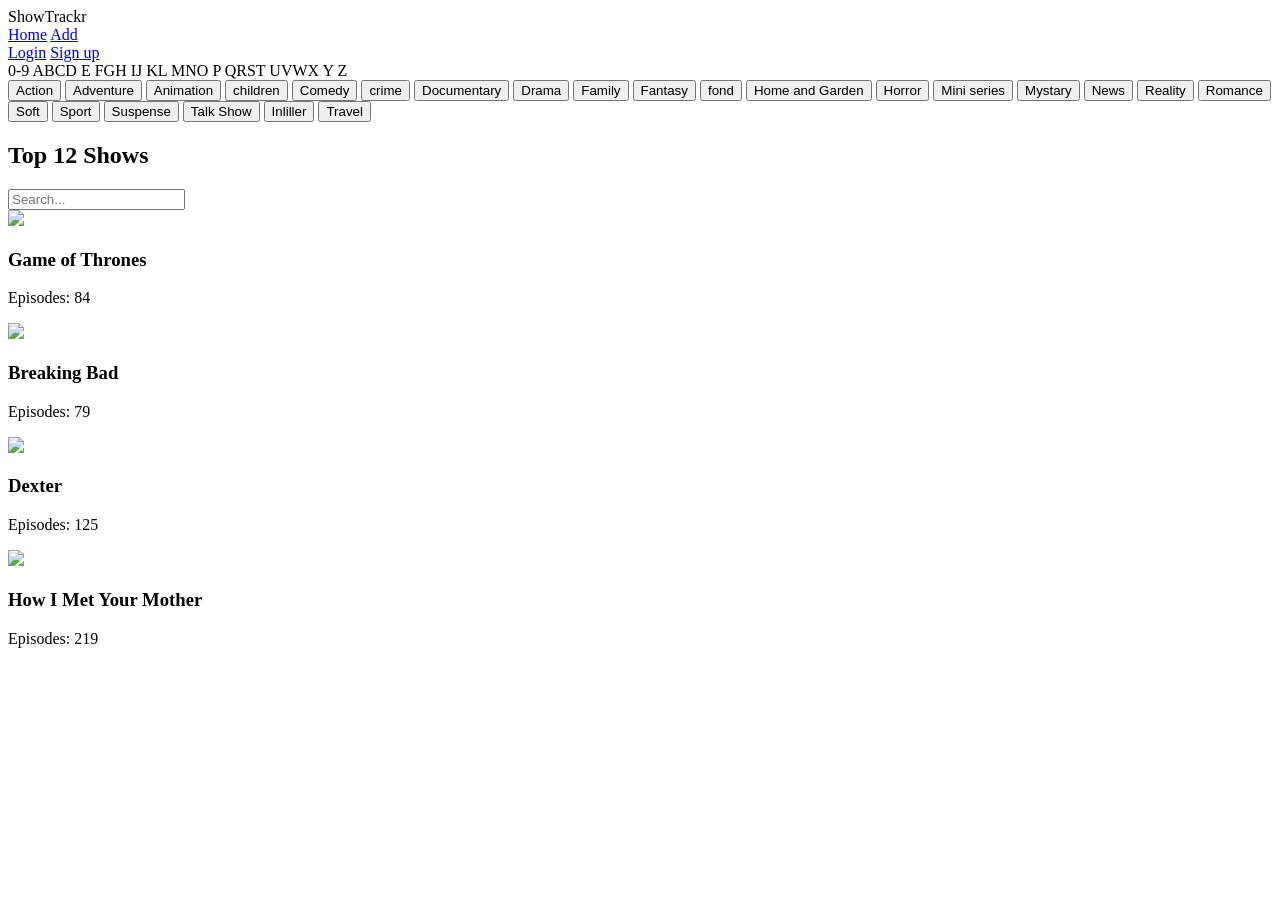
==== index.html @ 9d9564f8 "index page design" ====
<!doctype html>
<html lang="en">
  <head>
    <meta charset="UTF-8" />
    <title>ShowTrackr</title>
    <link rel="stylesheet" href="CSS/style.css">
  </head>
  <body>
    <header class="navbar">
      <!-- LEFT SIDE -->
      <div class="left">
        <div class="logo">ShowTrackr</div>

        <nav>
          <a href="index.html">Home</a>
          <a href="add.html">Add</a>
        </nav>
      </div>

      <!-- RIGHT SIDE -->
      <div class="auth">
        <a href="login.html">Login</a>
        <a href="singup.html">Sign up</a>
      </div>
    </header>

    <section class="alphabet">
      <span>0-9</span>
      <span>A</span><span>B</span><span>C</span><span>D</span> <span>E</span>
      <span>F</span><span>G</span><span>H</span> <span>I</span><span>J</span>
      <span>K</span><span>L</span> <span>M</span><span>N</span><span>O</span>
      <span>P</span> <span>Q</span><span>R</span><span>S</span><span>T</span>
      <span>U</span><span>V</span><span>W</span><span>X</span> <span>Y</span>
      <span>Z</span>
    </section>

    <section class="categories">
      <button>Action</button>
      <button>Adventure</button>
      <button>Animation</button>
      <button>children</button>
      <button>Comedy</button>
      <button>crime</button>
      <button>Documentary</button>
      <button>Drama</button>
      <button>Family</button>
      <button>Fantasy</button>
      <button>fond</button>
      <button>Home and Garden</button>
      <button>Horror</button>
      <button>Mini series</button>
      <button>Mystary</button>
      <button>News</button>
      <button>Reality</button>
      <button>Romance</button>
      <button>Soft</button>
      <button>Sport</button>
      <button>Suspense</button>
      <button>Talk Show</button>
      <button>Inliller</button>
      <button>Travel</button>
    </section>

    <main class="container">
      <div class="header-row">
        <h2>Top 12 Shows</h2>
        <input type="text" placeholder="Search..." />
      </div>

      <div class="grid">
        <div class="card">
          <img src="assets/download.jpeg" />
          <h3>Game of Thrones</h3>
          <p>Episodes: 84</p>
        </div>

        <div class="card">
          <img src="assets/images (1).jpeg" />
          <h3>Breaking Bad</h3>
          <p>Episodes: 79</p>
        </div>

        <div class="card">
          <img
            src="assets/download (1).jpeg"
          />
          <h3>Dexter</h3>
          <p>Episodes: 125</p>
        </div>

        <div class="card">
          <img src="assets/download (2).jpeg" />
          <h3>How I Met Your Mother</h3>
          <p>Episodes: 219</p>
        </div>
      </div>
    </main>
  </body>
</html>
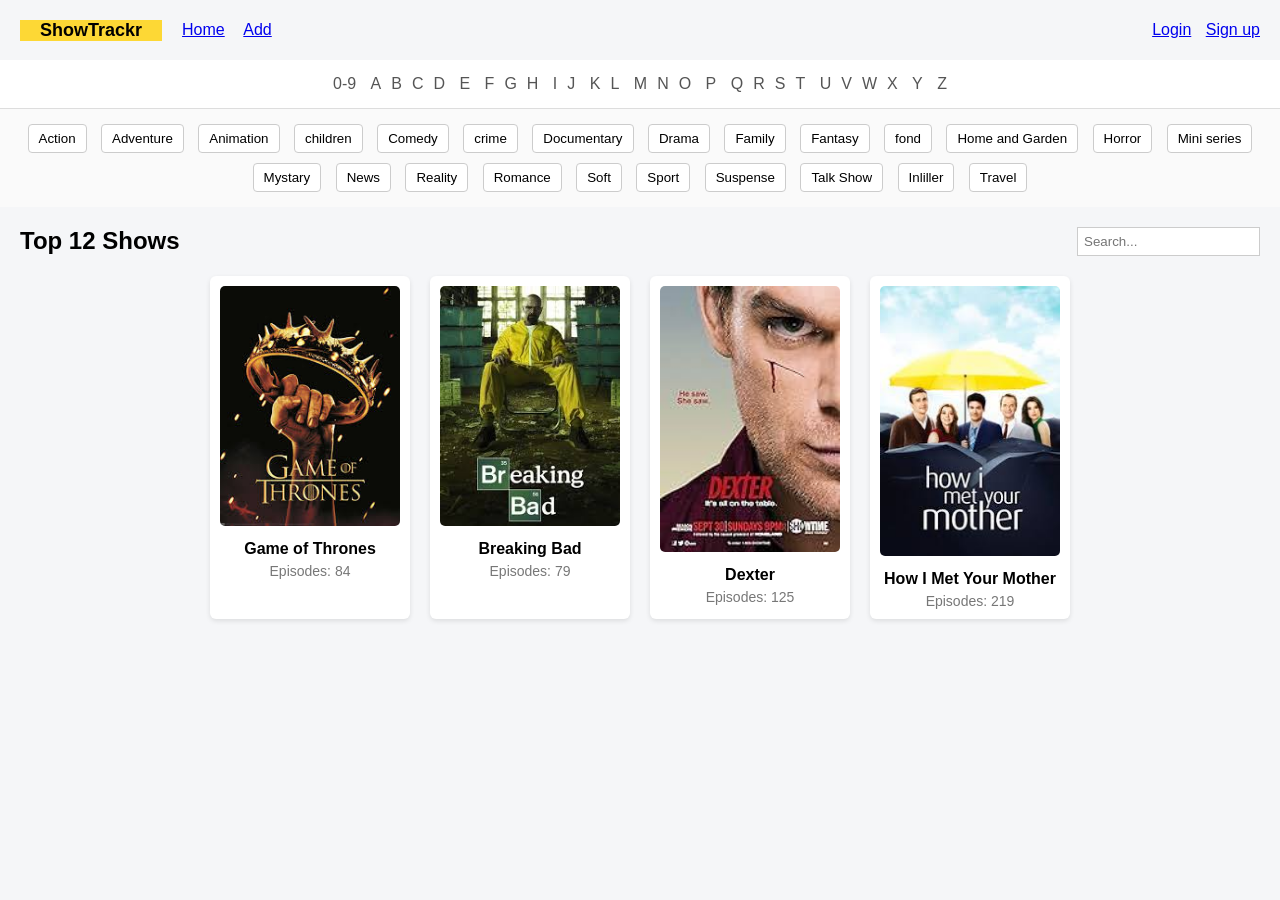
==== commit cc244fe2: "index title change" ====
--- a/index.html
+++ b/index.html
@@ -2,7 +2,7 @@
 <html lang="en">
   <head>
     <meta charset="UTF-8" />
-    <title>ShowTrackr</title>
+    <title>Show-Trackr</title>
     <link rel="stylesheet" href="CSS/style.css">
   </head>
   <body>
@@ -23,7 +23,7 @@
         <a href="singup.html">Sign up</a>
       </div>
     </header>
-
+    
     <section class="alphabet">
       <span>0-9</span>
       <span>A</span><span>B</span><span>C</span><span>D</span> <span>E</span>
--- a/CSS/style.css
+++ b/CSS/style.css
@@ -0,0 +1,637 @@
+* {
+  margin: 0;
+  padding: 0;
+  box-sizing: border-box;
+  font-family: Arial, sans-serif;
+}
+
+body {
+  background: #f5f6f8;
+}
+
+
+.left {
+  display: flex;
+  align-items: center;
+}
+
+
+.logo {
+  margin-right: 20px;
+  background-color: #fdd835;
+}
+
+
+nav a {
+  margin-right: 15px;
+  
+}
+
+
+.navbar {
+  display: flex;
+  justify-content: space-between;
+  align-items: center;
+  padding: 10px 20px;
+  height: 60px;
+
+}
+
+.logo {
+  background: #fdd835;
+  padding: 0 20px;
+  height: 100%;
+  display: flex;
+  align-items: center;
+  font-weight: bold;
+  font-size: 18px;
+}
+
+.nav a {
+  margin-right: 15px;
+}
+
+.auth a {
+  margin-left: 10px;
+}
+
+.alphabet {
+  text-align: center;
+  padding: 15px;
+  background: #fff;
+  border-bottom: 1px solid #ddd;
+}
+
+.alphabet span {
+  margin: 5px;
+  cursor: pointer;
+  color: #555;
+}
+
+
+.categories {
+  text-align: center;
+  padding: 10px;
+  background: #fafafa;
+}
+
+.categories button {
+  margin: 5px;
+  padding: 6px 10px;
+  border: 1px solid #ccc;
+  background: #fff;
+  cursor: pointer;
+  border-radius: 4px;
+}
+
+
+.container {
+  padding: 20px;
+}
+
+
+.header-row {
+  display: flex;
+  justify-content: space-between;
+  margin-bottom: 20px;
+}
+
+.header-row input {
+  padding: 6px;
+  border: 1px solid #ccc;
+}
+
+
+.grid {
+  
+  display: grid;
+  grid-template-columns: repeat(4, 200px);
+  gap: 20px;
+  justify-content: center;
+}
+
+
+.card {
+  background: #fff;
+  padding: 10px;
+  text-align: center;
+  border-radius: 6px;
+  box-shadow: 0 2px 5px rgba(0,0,0,0.1);
+}
+
+.card img {
+  width: 100%;
+  border-radius: 5px;
+}
+
+.card h3 {
+  font-size: 16px;
+  margin: 10px 0 5px;
+}
+
+.card p {
+  font-size: 14px;
+  color: #777;
+}
+/* ADD PAGE */
+/* * {
+  margin: 0;
+  padding: 0;
+  box-sizing: border-box;
+  font-family: Arial, sans-serif;
+}
+
+
+body {
+  background-color: #e9edf2;
+}
+
+nav a {
+  margin-right: 15px;
+  
+}
+
+
+.navbar {
+  display: flex;
+  justify-content: space-between;
+  align-items: center;
+  background: #f8f9fa;
+  padding: 10px 20px;
+  border-bottom: 1px solid #ccc;
+   margin-right: 15px;
+}
+
+
+.logo {
+  background: #f4c542;
+  padding: 6px 12px;
+  font-weight: bold;
+}
+
+
+nav a {
+  margin: 0 10px;
+  text-decoration: none;
+  color: #333;
+
+}
+
+
+
+
+.auth a {
+  margin-left: 10px;
+  text-decoration: none;
+  color: #333;
+}
+
+
+.container {
+  display: flex;
+  justify-content: center;
+  margin-top: 80px;
+}
+
+
+.card {
+  background: white;
+  width: 60%;
+  padding: 25px;
+  border-radius: 3px;
+  box-shadow: 0 2px 6px rgba(0,0,0,0.1);
+}
+
+
+.card h3 {
+  margin-bottom: 20px;
+  font-size: 14px;
+  color: #555;
+}
+
+
+.card label {
+  display: block;
+  margin-bottom: 5px;
+  font-size: 14px;
+}
+
+
+.card input {
+  width: 100%;
+  padding: 10px;
+  margin-bottom: 15px;
+  border: 1px solid #ccc;
+  border-radius: 2px;
+}
+
+
+.card button {
+  background: #4da3ff;
+  color: white;
+  border: none;
+  padding: 8px 16px;
+  border-radius: 2px;
+  cursor: pointer;
+}
+
+.card button:hover {
+  background: #2f8be6;
+}
+
+nav a{
+  margin-right: 15px;
+}
+
+.left{
+   margin-right: 15px;
+   display: flex;
+}
+/* DETAIL PAGE */
+/* * {
+  margin: 0;
+  padding: 0;
+  box-sizing: border-box;
+  font-family: Arial, sans-serif;
+}
+
+body {
+  background: #e9edf2;
+}
+
+
+.navbar {
+  display: flex;
+  justify-content: space-between;
+  align-items: center;
+  background: #f8f9fa;
+  padding: 10px 20px;
+  border-bottom: 1px solid #ccc;
+}
+
+.logo {
+  background: #f4c542;
+  padding: 6px 12px;
+  font-weight: bold;
+  margin-right: 20px;
+
+}
+
+.left {
+  display: flex;
+  align-items: center;
+}
+
+nav a{
+    margin: 0 10px;
+  text-decoration: none; */
+  /* color: #333;
+  margin-right: 15px;
+  margin-right: 15px;
+
+}
+
+.auth a {
+  margin: 0 10px;
+  text-decoration: none;
+  color: #333;
+  margin-left: 20px;
+}
+
+
+.container {
+  width: 80%;
+  margin: 40px auto;
+}
+
+
+.show-card {
+  display: flex;
+  background: white;
+  padding: 20px;
+  box-shadow: 0 2px 6px rgba(0,0,0,0.1);
+}
+
+.show-card img {
+  width: 180px;
+  height: 260px;
+  object-fit: cover;
+  margin-right: 20px;
+} */
+
+
+/* .show-info {
+  flex: 1;
+}
+
+.title-row {
+  display: flex;
+  justify-content: space-between;
+  align-items: center;
+}
+
+.rating {
+  color: red;
+  font-weight: bold;
+}
+
+.schedule {
+  margin: 10px 0;
+  color: #555;
+}
+
+.description {
+  margin-bottom: 15px;
+  color: #444;
+}
+
+
+.subscribe-btn {
+  background: #4da3ff;
+  color: white;
+  border: none;
+  padding: 8px 15px;
+  cursor: pointer;
+}
+
+
+.info-box { */
+  /* background: #d9edf7;
+  padding: 10px;
+  margin: 15px 0;
+  color: #31708f;
+}
+
+
+.episodes {
+  background: white;
+  padding: 15px;
+  box-shadow: 0 2px 6px rgba(0,0,0,0.1);
+}
+
+.episodes h3 {
+  margin-bottom: 10px;
+  color: #555;
+}
+
+
+.episode {
+  border-top: 1px solid #eee;
+  padding: 10px 0;
+}
+
+.episode h4 {
+  margin-bottom: 5px;
+}
+
+.meta {
+  font-size: 12px;
+  color: gray;
+  margin-bottom: 5px;
+} */
+
+/* LOGIN PAGE */
+/* body {
+  margin: 0;
+  font-family: Arial, sans-serif;
+  background-color: #dfe3e8;
+}
+
+
+.navbar {
+  display: flex;
+  align-items: center;
+  justify-content: space-between;
+  background: #f8f8f8;
+  border-bottom: 1px solid #ddd;
+  padding: 10px 20px;
+}
+
+.logo {
+  background: #f4c542;
+  padding: 6px 12px;
+  font-weight: bold;
+}
+
+.nav-links {
+  list-style: none;
+  display: flex;
+  gap: 20px;
+  margin: 0;
+}
+
+.nav-links a {
+  text-decoration: none;
+  color: #555;
+} */
+
+/* .auth-links a {
+  margin-left: 10px;
+  padding: 6px 12px;
+  border: 1px dashed #ccc;
+  text-decoration: none;
+  color: #555;
+}
+
+
+.container {
+  display: flex;
+  justify-content: center;
+  align-items: center;
+  height: 85vh;
+}
+
+
+.card {
+  background: white;
+  padding: 30px;
+  width: 300px;
+  text-align: center;
+  border-radius: 4px;
+  box-shadow: 0 2px 8px rgba(0,0,0,0.1);
+}
+
+.card h2 {
+  margin-bottom: 20px;
+}
+ */
+
+/* .card input {
+  width: 100%;
+  padding: 10px;
+  margin: 8px 0;
+  border: 1px solid #ddd;
+  border-radius: 3px;
+}
+
+
+.btn-primary {
+  width: 100%;
+  padding: 10px;
+  background: #5cb85c;
+  color: white;
+  border: none;
+  margin-top: 10px;
+  cursor: pointer;
+}
+
+.btn-facebook {
+  width: 100%;
+  padding: 10px;
+  background: #3b5998;
+  color: white;
+  border: none;
+  margin-top: 10px;
+}
+
+.btn-google {
+  width: 100%;
+  padding: 10px;
+  background: #dd4b39;
+  color: white; */
+  /* border: none;
+  margin-top: 10px;
+}
+
+
+.link {
+  font-size: 12px;
+  color: #777;
+  margin: 8px 0;
+}
+
+.link span {
+  color: #000;
+  cursor: pointer;
+}
+
+
+.divider {
+  margin: 10px 0;
+  font-size: 12px;
+  color: #aaa;
+}
+
+.left{
+    margin-right: 15px;
+    display: flex;
+    align-items: center */
+/* } */
+/* SIGNUP PAGE */
+/* body {
+  margin: 0;
+  font-family: Arial, sans-serif;
+  background-color: #dfe3e8;
+}
+
+
+.navbar {
+  display: flex;
+  justify-content: space-between;
+  align-items: center;
+  background: #f8f8f8;
+  border-bottom: 1px solid #ddd;
+  padding: 10px 20px;
+}
+
+.logo {
+  background: #f4c542;
+  padding: 6px 12px;
+  font-weight: bold;
+}
+
+.nav-links {
+  list-style: none;
+  display: flex;
+  gap: 20px;
+  margin: 0;
+} */
+
+/* .nav-links a {
+  text-decoration: none;
+  color: #666;
+}
+
+.auth-links a {
+  margin-left: 10px;
+  padding: 6px 12px;
+  border: 1px dashed #ccc;
+  text-decoration: none;
+  color: #666;
+}
+
+.auth-links .active {
+  border-style: solid;
+}
+
+
+.container {
+  display: flex;
+  justify-content: center;
+  align-items: center;
+  height: 85vh;
+}
+
+
+.card {
+  background: #fff;
+  width: 320px;
+  padding: 25px;
+  text-align: center;
+  border-radius: 4px;
+  box-shadow: 0 2px 10px rgba(0,0,0,0.1);
+}
+
+.card h2 {
+  margin-bottom: 15px;
+}
+
+
+.card input {
+  width: 100%;
+  padding: 10px;
+  margin: 8px 0;
+  border: 1px solid #ddd;
+  border-radius: 3px;
+}
+
+
+.terms {
+  font-size: 11px;
+  color: #777;
+  margin: 10px 0;
+}
+
+.terms span {
+  color: #000;
+  cursor: pointer;
+}
+
+
+.btn-primary {
+  width: 100%;
+  padding: 10px;
+  background: #5b8fdc;
+  color: white;
+  border: none;
+  margin-top: 10px;
+  cursor: pointer;
+}
+
+
+.bottom-text {
+  font-size: 12px;
+  color: #777;
+  margin-top: 12px;
+}
+
+.bottom-text span {
+  color: #000;
+  cursor: pointer;
+}
+
+.left{
+    display: flex;
+    margin-right: 15px;
+    align-items: center
+}  */
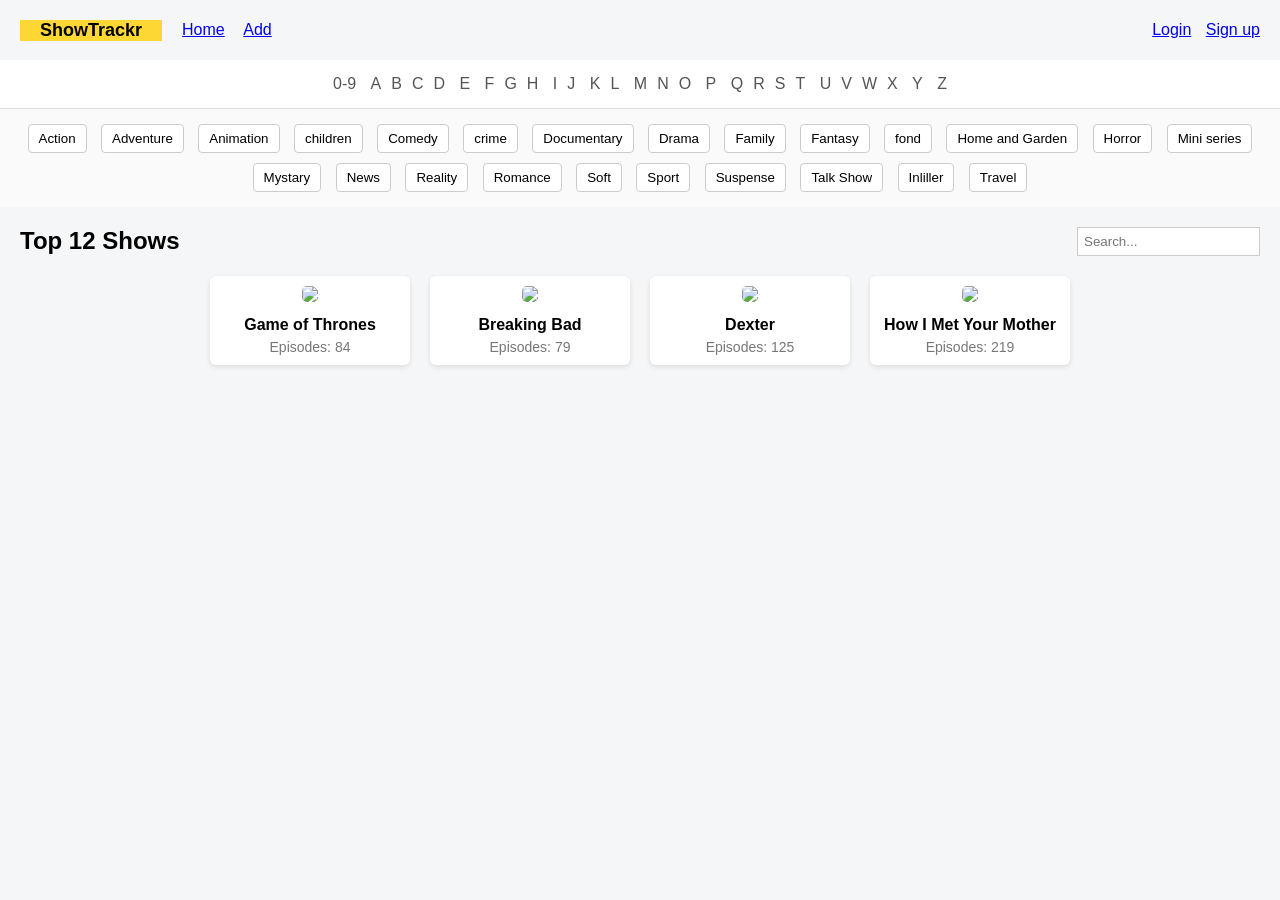
==== commit 8a8fd711: "add.html, details.html, index.html updated" ====
--- a/index.html
+++ b/index.html
@@ -69,27 +69,27 @@
 
       <div class="grid">
         <div class="card">
-          <img src="assets/download.jpeg" />
+          <img src="assets/images/gt.jpeg" />
           <h3>Game of Thrones</h3>
           <p>Episodes: 84</p>
         </div>
 
         <div class="card">
-          <img src="assets/images (1).jpeg" />
+          <img src="assets/images/mother.jpeg" />
           <h3>Breaking Bad</h3>
           <p>Episodes: 79</p>
         </div>
 
         <div class="card">
           <img
-            src="assets/download (1).jpeg"
+            src="assets/images/bb.jpeg"
           />
           <h3>Dexter</h3>
           <p>Episodes: 125</p>
         </div>
 
         <div class="card">
-          <img src="assets/download (2).jpeg" />
+          <img src="assets/images/dexter.jpeg" />
           <h3>How I Met Your Mother</h3>
           <p>Episodes: 219</p>
         </div>
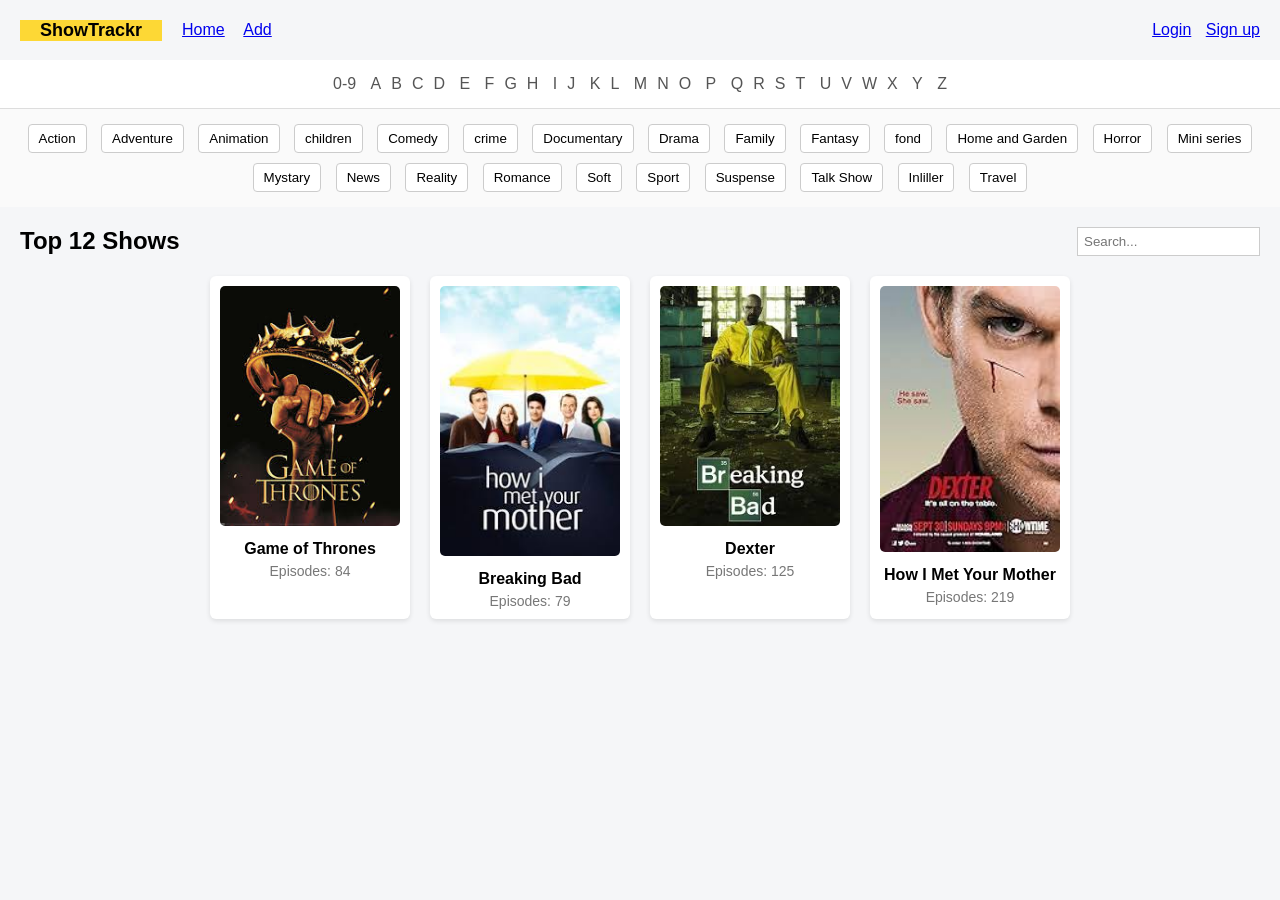
==== commit ccaeb0ea: "js file created" ====
--- a/index.html
+++ b/index.html
@@ -3,7 +3,7 @@
   <head>
     <meta charset="UTF-8" />
     <title>Show-Trackr</title>
-    <link rel="stylesheet" href="CSS/style.css">
+    <link rel="stylesheet" href="css/style.css">
   </head>
   <body>
     <header class="navbar">
--- a/css/style.css
+++ b/css/style.css
@@ -0,0 +1,637 @@
+* {
+  margin: 0;
+  padding: 0;
+  box-sizing: border-box;
+  font-family: Arial, sans-serif;
+}
+
+body {
+  background: #f5f6f8;
+}
+
+
+.left {
+  display: flex;
+  align-items: center;
+}
+
+
+.logo {
+  margin-right: 20px;
+  background-color: #fdd835;
+}
+
+
+nav a {
+  margin-right: 15px;
+  
+}
+
+
+.navbar {
+  display: flex;
+  justify-content: space-between;
+  align-items: center;
+  padding: 10px 20px;
+  height: 60px;
+
+}
+
+.logo {
+  background: #fdd835;
+  padding: 0 20px;
+  height: 100%;
+  display: flex;
+  align-items: center;
+  font-weight: bold;
+  font-size: 18px;
+}
+
+.nav a {
+  margin-right: 15px;
+}
+
+.auth a {
+  margin-left: 10px;
+}
+
+.alphabet {
+  text-align: center;
+  padding: 15px;
+  background: #fff;
+  border-bottom: 1px solid #ddd;
+}
+
+.alphabet span {
+  margin: 5px;
+  cursor: pointer;
+  color: #555;
+}
+
+
+.categories {
+  text-align: center;
+  padding: 10px;
+  background: #fafafa;
+}
+
+.categories button {
+  margin: 5px;
+  padding: 6px 10px;
+  border: 1px solid #ccc;
+  background: #fff;
+  cursor: pointer;
+  border-radius: 4px;
+}
+
+
+.container {
+  padding: 20px;
+}
+
+
+.header-row {
+  display: flex;
+  justify-content: space-between;
+  margin-bottom: 20px;
+}
+
+.header-row input {
+  padding: 6px;
+  border: 1px solid #ccc;
+}
+
+
+.grid {
+  
+  display: grid;
+  grid-template-columns: repeat(4, 200px);
+  gap: 20px;
+  justify-content: center;
+}
+
+
+.card {
+  background: #fff;
+  padding: 10px;
+  text-align: center;
+  border-radius: 6px;
+  box-shadow: 0 2px 5px rgba(0,0,0,0.1);
+}
+
+.card img {
+  width: 100%;
+  border-radius: 5px;
+}
+
+.card h3 {
+  font-size: 16px;
+  margin: 10px 0 5px;
+}
+
+.card p {
+  font-size: 14px;
+  color: #777;
+}
+/* ADD PAGE */
+/* * {
+  margin: 0;
+  padding: 0;
+  box-sizing: border-box;
+  font-family: Arial, sans-serif;
+}
+
+
+body {
+  background-color: #e9edf2;
+}
+
+nav a {
+  margin-right: 15px;
+  
+}
+
+
+.navbar {
+  display: flex;
+  justify-content: space-between;
+  align-items: center;
+  background: #f8f9fa;
+  padding: 10px 20px;
+  border-bottom: 1px solid #ccc;
+   margin-right: 15px;
+}
+
+
+.logo {
+  background: #f4c542;
+  padding: 6px 12px;
+  font-weight: bold;
+}
+
+
+nav a {
+  margin: 0 10px;
+  text-decoration: none;
+  color: #333;
+
+}
+
+
+
+
+.auth a {
+  margin-left: 10px;
+  text-decoration: none;
+  color: #333;
+}
+
+
+.container {
+  display: flex;
+  justify-content: center;
+  margin-top: 80px;
+}
+
+
+.card {
+  background: white;
+  width: 60%;
+  padding: 25px;
+  border-radius: 3px;
+  box-shadow: 0 2px 6px rgba(0,0,0,0.1);
+}
+
+
+.card h3 {
+  margin-bottom: 20px;
+  font-size: 14px;
+  color: #555;
+}
+
+
+.card label {
+  display: block;
+  margin-bottom: 5px;
+  font-size: 14px;
+}
+
+
+.card input {
+  width: 100%;
+  padding: 10px;
+  margin-bottom: 15px;
+  border: 1px solid #ccc;
+  border-radius: 2px;
+}
+
+
+.card button {
+  background: #4da3ff;
+  color: white;
+  border: none;
+  padding: 8px 16px;
+  border-radius: 2px;
+  cursor: pointer;
+}
+
+.card button:hover {
+  background: #2f8be6;
+}
+
+nav a{
+  margin-right: 15px;
+}
+
+.left{
+   margin-right: 15px;
+   display: flex;
+}
+/* DETAIL PAGE */
+/* * {
+  margin: 0;
+  padding: 0;
+  box-sizing: border-box;
+  font-family: Arial, sans-serif;
+}
+
+body {
+  background: #e9edf2;
+}
+
+
+.navbar {
+  display: flex;
+  justify-content: space-between;
+  align-items: center;
+  background: #f8f9fa;
+  padding: 10px 20px;
+  border-bottom: 1px solid #ccc;
+}
+
+.logo {
+  background: #f4c542;
+  padding: 6px 12px;
+  font-weight: bold;
+  margin-right: 20px;
+
+}
+
+.left {
+  display: flex;
+  align-items: center;
+}
+
+nav a{
+    margin: 0 10px;
+  text-decoration: none; */
+  /* color: #333;
+  margin-right: 15px;
+  margin-right: 15px;
+
+}
+
+.auth a {
+  margin: 0 10px;
+  text-decoration: none;
+  color: #333;
+  margin-left: 20px;
+}
+
+
+.container {
+  width: 80%;
+  margin: 40px auto;
+}
+
+
+.show-card {
+  display: flex;
+  background: white;
+  padding: 20px;
+  box-shadow: 0 2px 6px rgba(0,0,0,0.1);
+}
+
+.show-card img {
+  width: 180px;
+  height: 260px;
+  object-fit: cover;
+  margin-right: 20px;
+} */
+
+
+/* .show-info {
+  flex: 1;
+}
+
+.title-row {
+  display: flex;
+  justify-content: space-between;
+  align-items: center;
+}
+
+.rating {
+  color: red;
+  font-weight: bold;
+}
+
+.schedule {
+  margin: 10px 0;
+  color: #555;
+}
+
+.description {
+  margin-bottom: 15px;
+  color: #444;
+}
+
+
+.subscribe-btn {
+  background: #4da3ff;
+  color: white;
+  border: none;
+  padding: 8px 15px;
+  cursor: pointer;
+}
+
+
+.info-box { */
+  /* background: #d9edf7;
+  padding: 10px;
+  margin: 15px 0;
+  color: #31708f;
+}
+
+
+.episodes {
+  background: white;
+  padding: 15px;
+  box-shadow: 0 2px 6px rgba(0,0,0,0.1);
+}
+
+.episodes h3 {
+  margin-bottom: 10px;
+  color: #555;
+}
+
+
+.episode {
+  border-top: 1px solid #eee;
+  padding: 10px 0;
+}
+
+.episode h4 {
+  margin-bottom: 5px;
+}
+
+.meta {
+  font-size: 12px;
+  color: gray;
+  margin-bottom: 5px;
+} */
+
+/* LOGIN PAGE */
+/* body {
+  margin: 0;
+  font-family: Arial, sans-serif;
+  background-color: #dfe3e8;
+}
+
+
+.navbar {
+  display: flex;
+  align-items: center;
+  justify-content: space-between;
+  background: #f8f8f8;
+  border-bottom: 1px solid #ddd;
+  padding: 10px 20px;
+}
+
+.logo {
+  background: #f4c542;
+  padding: 6px 12px;
+  font-weight: bold;
+}
+
+.nav-links {
+  list-style: none;
+  display: flex;
+  gap: 20px;
+  margin: 0;
+}
+
+.nav-links a {
+  text-decoration: none;
+  color: #555;
+} */
+
+/* .auth-links a {
+  margin-left: 10px;
+  padding: 6px 12px;
+  border: 1px dashed #ccc;
+  text-decoration: none;
+  color: #555;
+}
+
+
+.container {
+  display: flex;
+  justify-content: center;
+  align-items: center;
+  height: 85vh;
+}
+
+
+.card {
+  background: white;
+  padding: 30px;
+  width: 300px;
+  text-align: center;
+  border-radius: 4px;
+  box-shadow: 0 2px 8px rgba(0,0,0,0.1);
+}
+
+.card h2 {
+  margin-bottom: 20px;
+}
+ */
+
+/* .card input {
+  width: 100%;
+  padding: 10px;
+  margin: 8px 0;
+  border: 1px solid #ddd;
+  border-radius: 3px;
+}
+
+
+.btn-primary {
+  width: 100%;
+  padding: 10px;
+  background: #5cb85c;
+  color: white;
+  border: none;
+  margin-top: 10px;
+  cursor: pointer;
+}
+
+.btn-facebook {
+  width: 100%;
+  padding: 10px;
+  background: #3b5998;
+  color: white;
+  border: none;
+  margin-top: 10px;
+}
+
+.btn-google {
+  width: 100%;
+  padding: 10px;
+  background: #dd4b39;
+  color: white; */
+  /* border: none;
+  margin-top: 10px;
+}
+
+
+.link {
+  font-size: 12px;
+  color: #777;
+  margin: 8px 0;
+}
+
+.link span {
+  color: #000;
+  cursor: pointer;
+}
+
+
+.divider {
+  margin: 10px 0;
+  font-size: 12px;
+  color: #aaa;
+}
+
+.left{
+    margin-right: 15px;
+    display: flex;
+    align-items: center */
+/* } */
+/* SIGNUP PAGE */
+/* body {
+  margin: 0;
+  font-family: Arial, sans-serif;
+  background-color: #dfe3e8;
+}
+
+
+.navbar {
+  display: flex;
+  justify-content: space-between;
+  align-items: center;
+  background: #f8f8f8;
+  border-bottom: 1px solid #ddd;
+  padding: 10px 20px;
+}
+
+.logo {
+  background: #f4c542;
+  padding: 6px 12px;
+  font-weight: bold;
+}
+
+.nav-links {
+  list-style: none;
+  display: flex;
+  gap: 20px;
+  margin: 0;
+} */
+
+/* .nav-links a {
+  text-decoration: none;
+  color: #666;
+}
+
+.auth-links a {
+  margin-left: 10px;
+  padding: 6px 12px;
+  border: 1px dashed #ccc;
+  text-decoration: none;
+  color: #666;
+}
+
+.auth-links .active {
+  border-style: solid;
+}
+
+
+.container {
+  display: flex;
+  justify-content: center;
+  align-items: center;
+  height: 85vh;
+}
+
+
+.card {
+  background: #fff;
+  width: 320px;
+  padding: 25px;
+  text-align: center;
+  border-radius: 4px;
+  box-shadow: 0 2px 10px rgba(0,0,0,0.1);
+}
+
+.card h2 {
+  margin-bottom: 15px;
+}
+
+
+.card input {
+  width: 100%;
+  padding: 10px;
+  margin: 8px 0;
+  border: 1px solid #ddd;
+  border-radius: 3px;
+}
+
+
+.terms {
+  font-size: 11px;
+  color: #777;
+  margin: 10px 0;
+}
+
+.terms span {
+  color: #000;
+  cursor: pointer;
+}
+
+
+.btn-primary {
+  width: 100%;
+  padding: 10px;
+  background: #5b8fdc;
+  color: white;
+  border: none;
+  margin-top: 10px;
+  cursor: pointer;
+}
+
+
+.bottom-text {
+  font-size: 12px;
+  color: #777;
+  margin-top: 12px;
+}
+
+.bottom-text span {
+  color: #000;
+  cursor: pointer;
+}
+
+.left{
+    display: flex;
+    margin-right: 15px;
+    align-items: center
+}  */
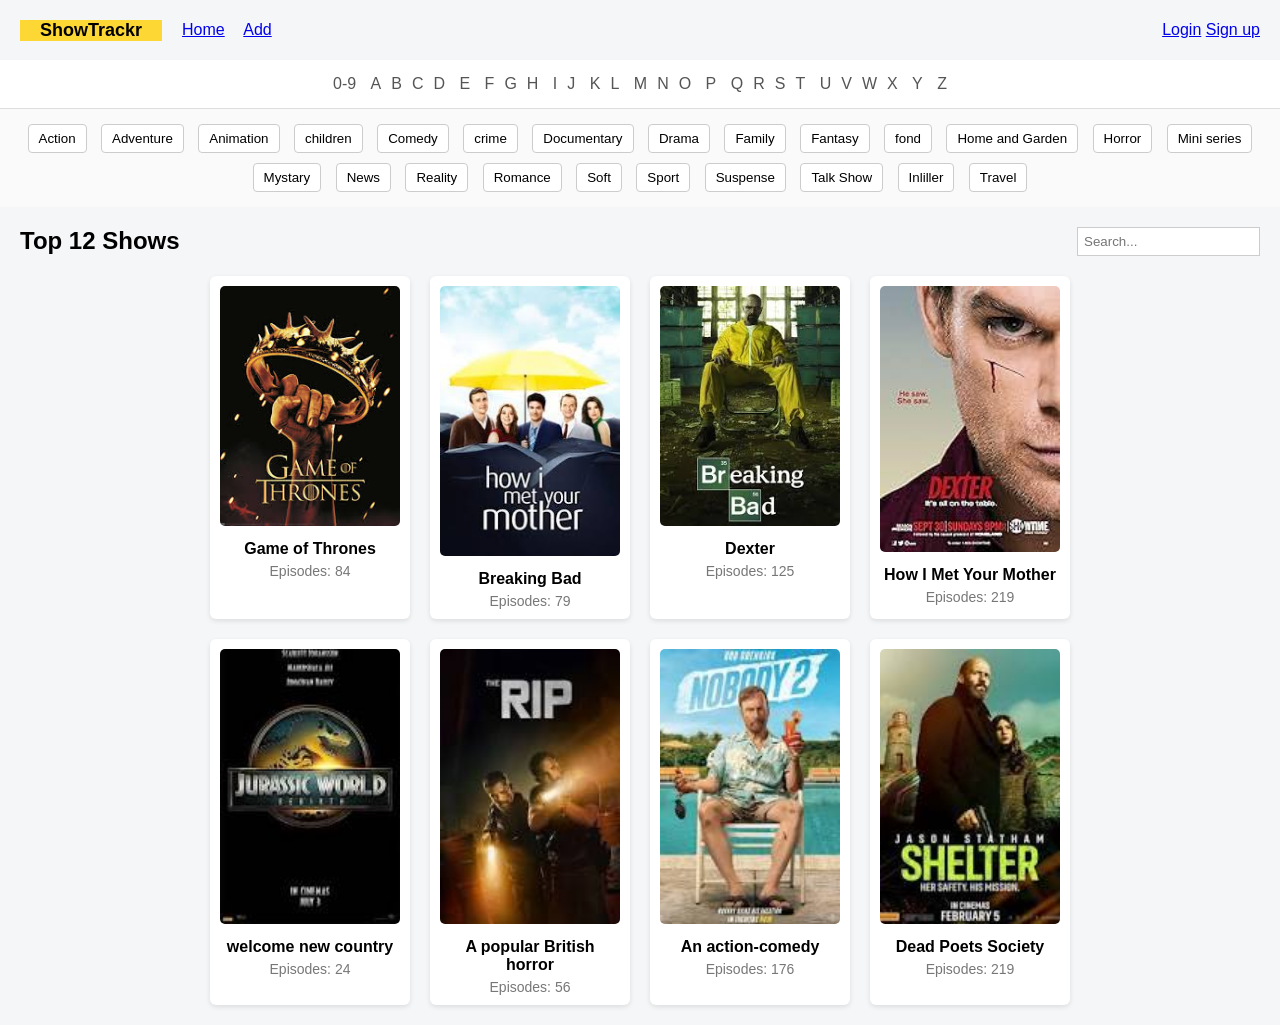
==== commit ef81d3d5: "all js files added" ====
--- a/index.html
+++ b/index.html
@@ -12,19 +12,19 @@
         <div class="logo">ShowTrackr</div>
 
         <nav>
-          <a href="index.html">Home</a>
-          <a href="add.html">Add</a>
+          <a href="/index.html">Home</a>
+          <a href="/add.html">Add</a>
         </nav>
       </div>
 
       <!-- RIGHT SIDE -->
-      <div class="auth">
-        <a href="login.html">Login</a>
-        <a href="singup.html">Sign up</a>
+      <div class="log-i">
+        <a href="/login.html">Login</a>
+        <a href="/singup.html">Sign up</a>
       </div>
     </header>
     
-    <section class="alphabet">
+    <section class="alphabet" id="alphabetSection">
       <span>0-9</span>
       <span>A</span><span>B</span><span>C</span><span>D</span> <span>E</span>
       <span>F</span><span>G</span><span>H</span> <span>I</span><span>J</span>
@@ -34,7 +34,7 @@
       <span>Z</span>
     </section>
 
-    <section class="categories">
+    <section class="categories" id="categorySection">
       <button>Action</button>
       <button>Adventure</button>
       <button>Animation</button>
@@ -67,20 +67,21 @@
         <input type="text" placeholder="Search..." />
       </div>
 
-      <div class="grid">
-        <div class="card">
+      <div class="grid" id="showGrid">
+        
+        <div class="card" data-name="Game of Thrones" data-genre="Drama">
           <img src="assets/images/gt.jpeg" />
           <h3>Game of Thrones</h3>
           <p>Episodes: 84</p>
         </div>
 
-        <div class="card">
+        <div class="card" data-name="Breaking Bad" data-genre="Crime">
           <img src="assets/images/mother.jpeg" />
           <h3>Breaking Bad</h3>
           <p>Episodes: 79</p>
         </div>
 
-        <div class="card">
+        <div class="card" data-name="Dexter" data-genre="Crime">
           <img
             src="assets/images/bb.jpeg"
           />
@@ -88,12 +89,88 @@
           <p>Episodes: 125</p>
         </div>
 
-        <div class="card">
+        <div class="card" data-name="How I Met Your Mother" data-genre="Comedy">
           <img src="assets/images/dexter.jpeg" />
           <h3>How I Met Your Mother</h3>
           <p>Episodes: 219</p>
         </div>
+<div class="card">
+          <img src="assets/images/jurassic.jpeg" />
+          <h3>welcome new country</h3>
+          <p>Episodes: 24</p>
+        </div>
+
+        <div class="card">
+          <img src="assets/images/ps.jpeg" />
+          <h3>A popular British horror</h3>
+          <p>Episodes: 56</p>
+        </div>
+
+        <div class="card">
+          <img
+            src="assets/images/nobody.jpeg"
+          />
+          <h3>An action-comedy</h3>
+          <p>Episodes: 176</p>
+        </div>
+
+        <div class="card">
+          <img src="assets/images/shelder.jpeg" />
+          <h3>Dead Poets Society</h3>
+          <p>Episodes: 219</p>
+        </div>
+
+
       </div>
     </main>
+    <script>
+  let cards = document.getElementsByClassName("card");
+
+ 
+  let letters = document.getElementById("alphabetSection").getElementsByTagName("span");
+
+  for (let i = 0; i < letters.length; i++) {
+    letters[i].onclick = function () {
+      let letter = this.innerHTML.toLowerCase();
+
+      for (let j = 0; j < cards.length; j++) {
+        let name = cards[j].getAttribute("data-name").toLowerCase();
+
+        if (letter === "0-9") {
+          if (name[0] >= "0" && name[0] <= "9") {
+            cards[j].style.display = "block";
+          } else {
+            cards[j].style.display = "none";
+          }
+        } else {
+          if (name[0] === letter) {
+            cards[j].style.display = "block";
+          } else {
+            cards[j].style.display = "none";
+          }
+        }
+      }
+    };
+  }
+
+
+  let buttons = document.getElementById("categorySection").getElementsByTagName("button");
+
+  for (let i = 0; i < buttons.length; i++) {
+    buttons[i].onclick = function () {
+      let genre = this.innerHTML.toLowerCase();
+
+      for (let j = 0; j < cards.length; j++) {
+        let cardGenre = cards[j].getAttribute("data-genre").toLowerCase();
+
+        if (cardGenre === genre) {
+          cards[j].style.display = "block";
+        } else {
+          cards[j].style.display = "none";
+        }
+      }
+    };
+  }
+</script>
   </body>
-</html>
+</html>
--- a/css/style.css
+++ b/css/style.css
@@ -133,13 +133,13 @@
   font-size: 14px;
   color: #777;
 }
-/* ADD PAGE */
-/* * {
+/* ADD PAGE
+ {
   margin: 0;
   padding: 0;
   box-sizing: border-box;
   font-family: Arial, sans-serif;
-}
+} 
 
 
 body {
@@ -247,8 +247,8 @@
    margin-right: 15px;
    display: flex;
 }
-/* DETAIL PAGE */
-/* * {
+DETAIL PAGE
+          {
   margin: 0;
   padding: 0;
   box-sizing: border-box;
@@ -275,17 +275,17 @@
   font-weight: bold;
   margin-right: 20px;
 
-}
-
-.left {
+} */
+
+/* .left {
   display: flex;
   align-items: center;
 }
 
 nav a{
     margin: 0 10px;
-  text-decoration: none; */
-  /* color: #333;
+  text-decoration: none; 
+   color: #333;
   margin-right: 15px;
   margin-right: 15px;
 
@@ -317,10 +317,10 @@
   height: 260px;
   object-fit: cover;
   margin-right: 20px;
-} */
-
-
-/* .show-info {
+} 
+
+
+ .show-info {
   flex: 1;
 }
 
@@ -355,15 +355,15 @@
 }
 
 
-.info-box { */
-  /* background: #d9edf7;
+.info-box { 
+  background: #d9edf7;
   padding: 10px;
   margin: 15px 0;
   color: #31708f;
 }
-
-
-.episodes {
+ */
+
+/* .episodes {
   background: white;
   padding: 15px;
   box-shadow: 0 2px 6px rgba(0,0,0,0.1);
@@ -388,10 +388,10 @@
   font-size: 12px;
   color: gray;
   margin-bottom: 5px;
-} */
-
-/* LOGIN PAGE */
-/* body {
+} 
+
+ LOGIN PAGE 
+   body {
   margin: 0;
   font-family: Arial, sans-serif;
   background-color: #dfe3e8;
@@ -423,9 +423,9 @@
 .nav-links a {
   text-decoration: none;
   color: #555;
-} */
-
-/* .auth-links a {
+} 
+
+.auth-links a {
   margin-left: 10px;
   padding: 6px 12px;
   border: 1px dashed #ccc;
@@ -454,9 +454,9 @@
 .card h2 {
   margin-bottom: 20px;
 }
- */
-
-/* .card input {
+ 
+
+ .card input {
   width: 100%;
   padding: 10px;
   margin: 8px 0;
@@ -482,14 +482,14 @@
   color: white;
   border: none;
   margin-top: 10px;
-}
-
-.btn-google {
+} */
+
+/* .btn-google {
   width: 100%;
   padding: 10px;
   background: #dd4b39;
-  color: white; */
-  /* border: none;
+  color: white; 
+   border: none;
   margin-top: 10px;
 }
 
@@ -515,10 +515,10 @@
 .left{
     margin-right: 15px;
     display: flex;
-    align-items: center */
-/* } */
-/* SIGNUP PAGE */
-/* body {
+    align-items: center 
+ } 
+ SIGNUP PAGE 
+ body {
   margin: 0;
   font-family: Arial, sans-serif;
   background-color: #dfe3e8;
@@ -545,9 +545,9 @@
   display: flex;
   gap: 20px;
   margin: 0;
-} */
-
-/* .nav-links a {
+} 
+
+ .nav-links a {
   text-decoration: none;
   color: #666;
 }
@@ -593,10 +593,10 @@
   margin: 8px 0;
   border: 1px solid #ddd;
   border-radius: 3px;
-}
-
-
-.terms {
+} */
+
+
+/* .terms {
   font-size: 11px;
   color: #777;
   margin: 10px 0;
@@ -634,4 +634,4 @@
     display: flex;
     margin-right: 15px;
     align-items: center
-}  */+}   */ 
